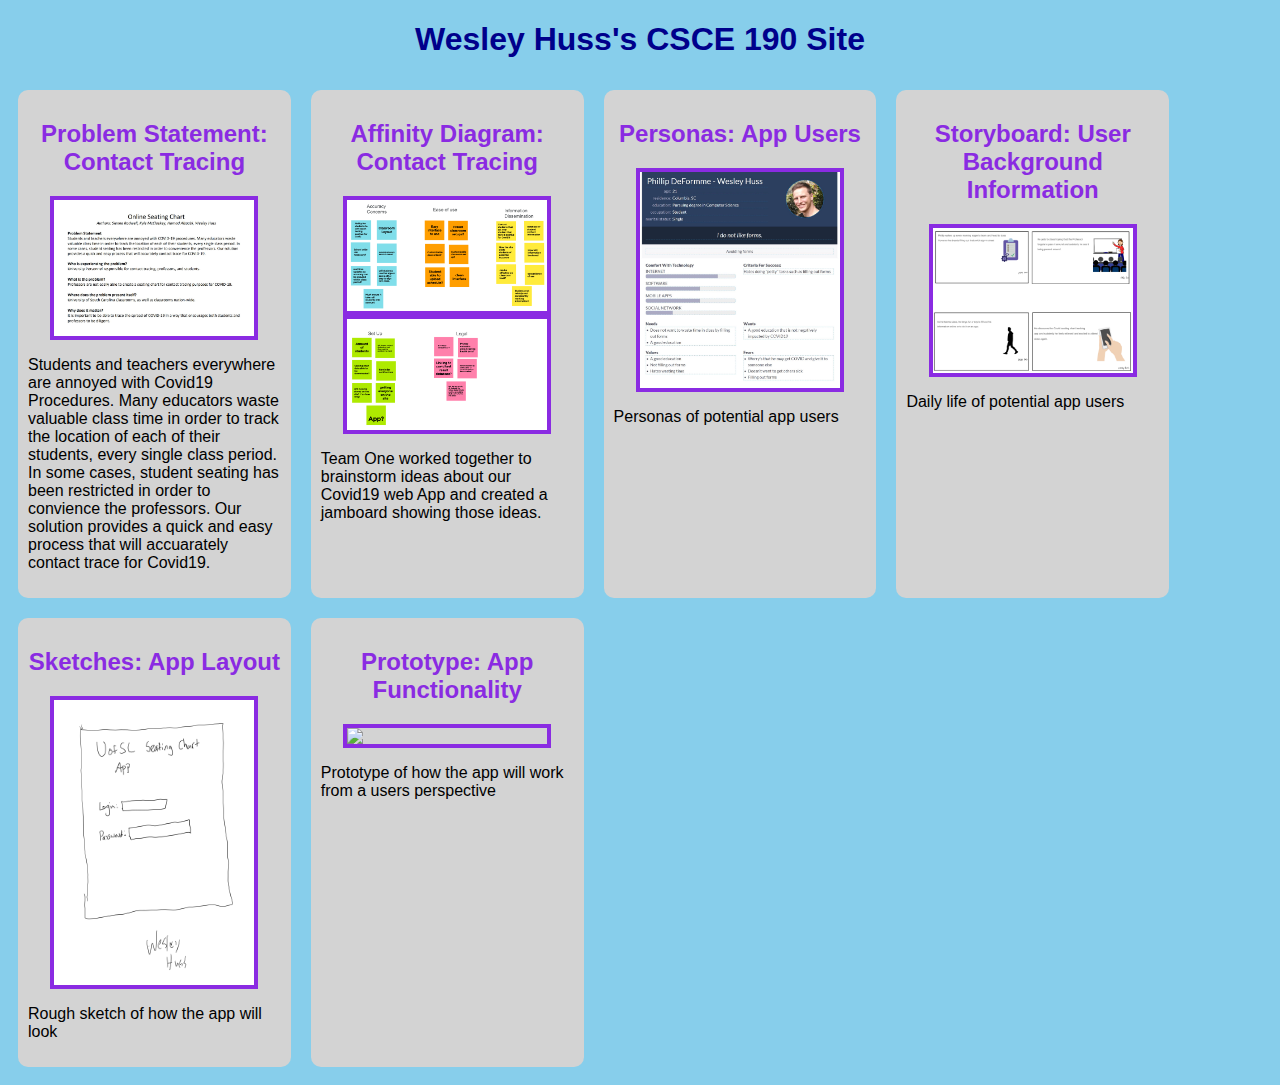
==== index.html @ 74a28aeb "Update Repository" ====
<!DOCTYPE html>
<html>
	<head>
		<title>CSCE 190: Wesley Huss</title>
		<link rel="stylesheet" href="styles.css">
	</head>
	<body>
		<h1>Wesley Huss's CSCE 190 Site</h1>

		<div class="assignments"> 
		<!-- Problem Statement Assignment-->
			<section class="assignment">
				<a href="files/ProblemStatementDocument.pdf">
					<h2> Problem Statement: Contact Tracing</h2>
				<a href="files/ProblemStatementDocument.pdf"> 
					<img src="images/Capture1.png">
				</a>
					
					</a>	
					<p> 
						Students and teachers everywhere are annoyed with Covid19 Procedures.  Many educators waste valuable class time in order to track the location of each of their students, every single class period.  In some cases, student seating has been restricted in order to convience the professors.  Our solution provides a quick and easy process that will accuarately contact trace for Covid19.  
					</p>
			</section>
		</section>

		<!--Affinity Diagram Assignment-->
		<section class="assignment">
			<a href="files/TeamOneJamboard.pdf"><h2> Affinity Diagram: Contact Tracing</h2></a>	
			<a href="files/TeamOneJamboard.pdf"><img src="images/Page1Jamboard.png"><img src="images/Page2Jamboard.png"></a>
				<section class="ass-details">
				
			<p> 
				Team One worked together to brainstorm ideas about our Covid19 web App and created a jamboard showing those ideas.  
			</p>
		</section>
		</section>

		<!--Persona Assignment-->
		<section class="assignment">
			<a href="files/Personas.pdf"><h2> Personas: App Users</h2></a>	
			<a href="files/Personas.pdf"><img src="images/Persona2.png"></a>

			<p> 
				Personas of potential app users  
			</p>
		</section>
		</section>

		<!--StoryBoard Assignment-->
		<section class="assignment">
			<a href="files/Storyboard.pdf"><h2> Storyboard: User Background Information</h2></a>
			<a href="files/Storyboard.pdf"><img src="images/Storyboard.png"></a>
	
			<p> 
				Daily life of potential app users  
			</p>
		</section>
		</section>

		<!--Sketches Assignment-->
		<section class="assignment">
			<a href="files/Sketches.pdf"><h2> Sketches: App Layout</h2></a>	
			<a href="files/Sketches.pdf"><img src="images/sketch.png"></a>

			<p> 
				Rough sketch of how the app will look  
			</p>
		</section>
		</section>

		<!--Prototype Assignment-->
		<section class="assignment">
			<a href="https://www.youtube.com/watch?v=AjwSWgT5Fu4"><h2> Prototype: App Functionality</h2></a>
			<a href="https://www.youtube.com/watch?v=AjwSWgT5Fu4"><img src="images/Prototype.png"></a>
				<section class="ass-details">
	
			<p> 
				Prototype of how the app will work from a users perspective  
			</p>
		</section>
		</section>
	</div>
	</body>
</html>
---- styles.css ----
body {
    background:skyblue;
    font-family:Arial, Helvetica, sans-serif;
}
.assignments {
    display: flex;
    flex-wrap: wrap
}

.assignment {
    width: 20%;
    padding:10px;
    margin:10px;
    padding:20px 10;
    background:lightgray;
    border-radius: 10px;
}

.assignment img {
    width: 200px;
    margin:10px;
    border:4px solid #8A2BE2;
    display: block;
    margin: auto;
}

.assignment img:hover {
    border: 4px solid #FFF;
}

h1 {
    color:darkblue;
    text-align:center;
}
h2 {
    text-align: center;
}

h1:hover {
    color: #FFF;
}
a {
    text-decoration: none;
    color:#8A2BE2;
}
a:hover {
    color: #FFF;
}
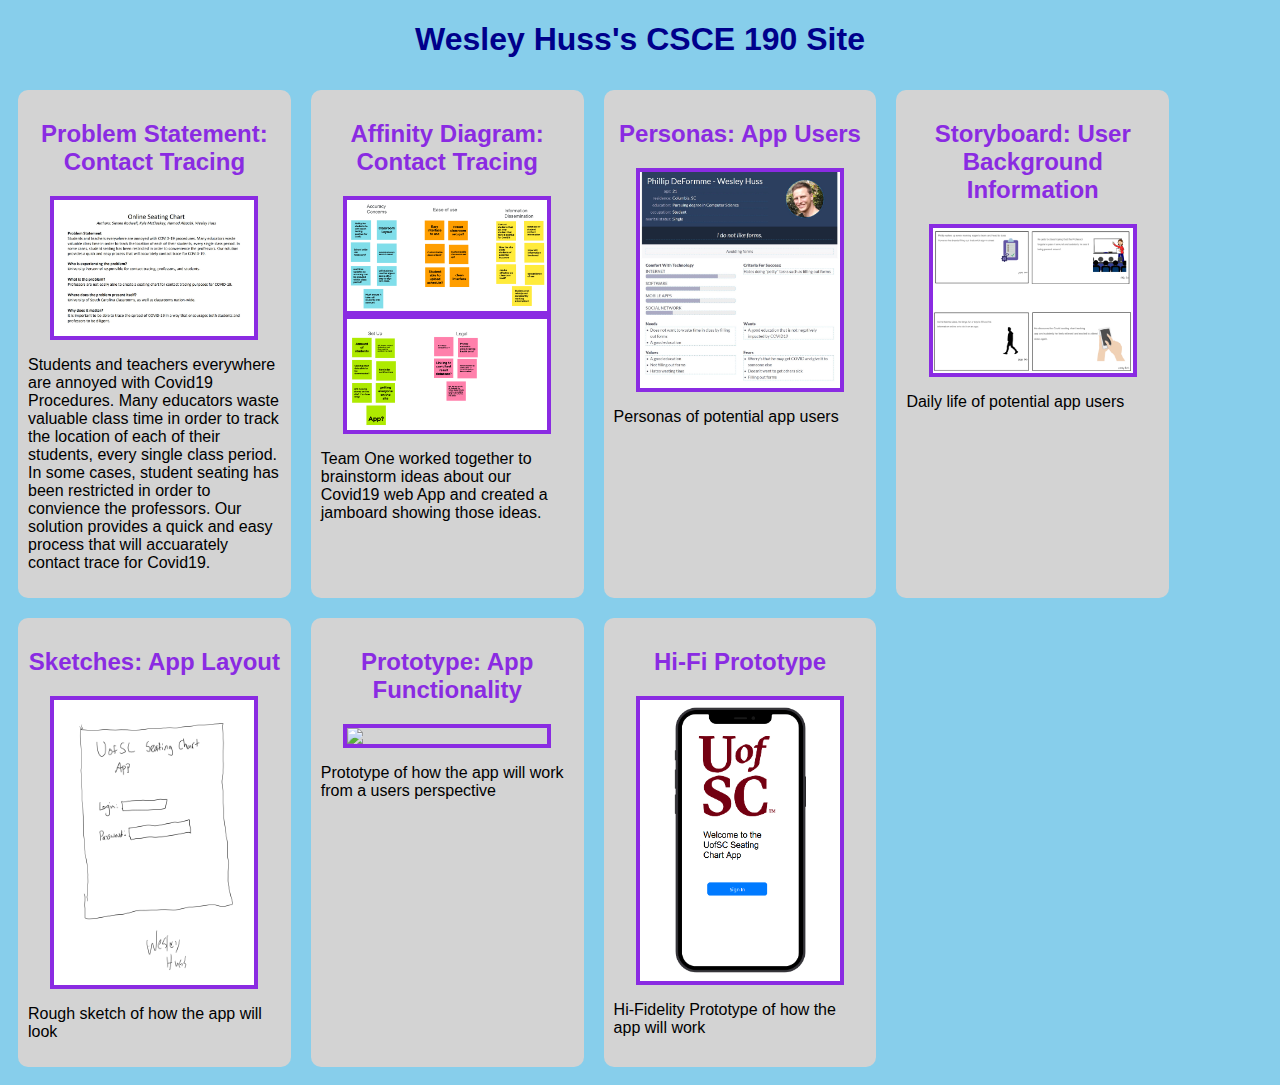
==== commit b572ee19: "Update Repo" ====
--- a/index.html
+++ b/index.html
@@ -79,6 +79,18 @@
 			</p>
 		</section>
 		</section>
+		
+		<!--ProtoIO Assignment-->
+		<section class="assignment">
+			<a href="files/Seating Chart-html/preview.html"><h2> Hi-Fi Prototype</h2></a>
+			<a href="files/Seating Chart-html/preview.html"><img src="images/ProtoIO.PNG"></a>
+				<section class="ass-details">
+	
+			<p> 
+				Hi-Fidelity Prototype of how the app will work  
+			</p>
+		</section>
+		</section>
 	</div>
 	</body>
 </html>
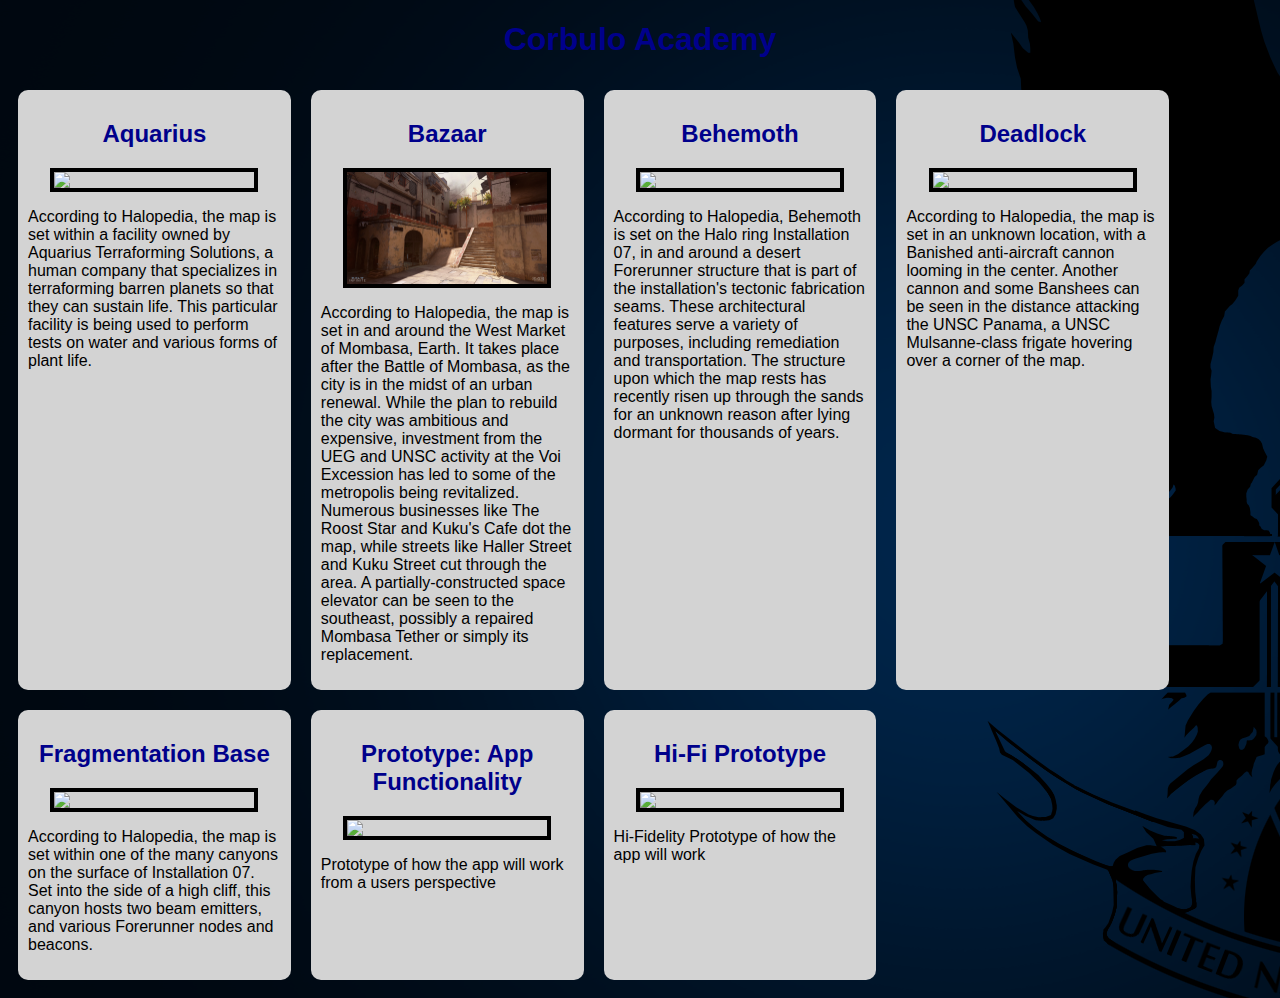
==== commit 1af2b5e8: "Update Repo" ====
--- a/index.html
+++ b/index.html
@@ -1,69 +1,89 @@
 <!DOCTYPE html>
 <html>
 	<head>
-		<title>CSCE 190: Wesley Huss</title>
+		<title>Corbulo Academy</title>
 		<link rel="stylesheet" href="styles.css">
 	</head>
 	<body>
-		<h1>Wesley Huss's CSCE 190 Site</h1>
+		<style>
+			body {
+				background-image: url(images/Background.png);
+				background-repeat: no-repeat;
+				background-attachment: fixed;
+				background-attachment: fixed;
+				background-size: auto;
+	
+			}
+		</style>
+		<h1>Corbulo Academy</h1>
 
 		<div class="assignments"> 
 		<!-- Problem Statement Assignment-->
 			<section class="assignment">
 				<a href="files/ProblemStatementDocument.pdf">
-					<h2> Problem Statement: Contact Tracing</h2>
+					<h2> Aquarius</h2>
 				<a href="files/ProblemStatementDocument.pdf"> 
-					<img src="images/Capture1.png">
+					<img src="images/Aquarius.png">
 				</a>
 					
 					</a>	
 					<p> 
-						Students and teachers everywhere are annoyed with Covid19 Procedures.  Many educators waste valuable class time in order to track the location of each of their students, every single class period.  In some cases, student seating has been restricted in order to convience the professors.  Our solution provides a quick and easy process that will accuarately contact trace for Covid19.  
+						According to Halopedia, the map is set within a facility owned by Aquarius Terraforming Solutions, 
+						a human company that specializes in terraforming barren planets so that they can sustain life. 
+						This particular facility is being used to perform tests on water and various forms of plant life.
 					</p>
 			</section>
 		</section>
 
 		<!--Affinity Diagram Assignment-->
 		<section class="assignment">
-			<a href="files/TeamOneJamboard.pdf"><h2> Affinity Diagram: Contact Tracing</h2></a>	
-			<a href="files/TeamOneJamboard.pdf"><img src="images/Page1Jamboard.png"><img src="images/Page2Jamboard.png"></a>
+			<a href="files/TeamOneJamboard.pdf"><h2> Bazaar</h2></a>	
+			<a href="files/TeamOneJamboard.pdf"><img src="images/Bazaar.png"></a>
 				<section class="ass-details">
 				
 			<p> 
-				Team One worked together to brainstorm ideas about our Covid19 web App and created a jamboard showing those ideas.  
+				According to Halopedia, the map is set in and around the West Market of Mombasa, Earth. It takes place after the Battle of Mombasa, as the city is in the midst of an urban renewal. 
+				While the plan to rebuild the city was ambitious and expensive, investment from the UEG and UNSC activity at the Voi Excession has led to some of the metropolis being revitalized.
+				Numerous businesses like The Roost Star and Kuku's Cafe dot the map, while streets like Haller Street and Kuku Street cut through the area. A partially-constructed space elevator can be seen to the southeast, 
+				possibly a repaired Mombasa Tether or simply its replacement.  
 			</p>
 		</section>
 		</section>
 
 		<!--Persona Assignment-->
 		<section class="assignment">
-			<a href="files/Personas.pdf"><h2> Personas: App Users</h2></a>	
-			<a href="files/Personas.pdf"><img src="images/Persona2.png"></a>
+			<a href="files/Personas.pdf"><h2> Behemoth</h2></a>	
+			<a href="files/Personas.pdf"><img src="images/Behemoth.png"></a>
 
 			<p> 
-				Personas of potential app users  
+				According to Halopedia, Behemoth is set on the Halo ring Installation 07, in and around a desert Forerunner structure that is part of the installation's tectonic fabrication seams. 
+				These architectural features serve a variety of purposes, including remediation and transportation. 
+				The structure upon which the map rests has recently risen up through the sands for an unknown reason after lying dormant for thousands of years.  
 			</p>
 		</section>
 		</section>
 
 		<!--StoryBoard Assignment-->
 		<section class="assignment">
-			<a href="files/Storyboard.pdf"><h2> Storyboard: User Background Information</h2></a>
-			<a href="files/Storyboard.pdf"><img src="images/Storyboard.png"></a>
+			<a href="files/Storyboard.pdf"><h2> Deadlock</h2></a>
+			<a href="files/Storyboard.pdf"><img src="images/Deadlock.png"></a>
 	
 			<p> 
-				Daily life of potential app users  
+				According to Halopedia, the map is set in an unknown location, with a Banished anti-aircraft cannon looming in the center. 
+				Another cannon and some Banshees can be seen in the distance attacking the UNSC Panama, 
+				a UNSC Mulsanne-class frigate hovering over a corner of the map.
 			</p>
 		</section>
 		</section>
 
 		<!--Sketches Assignment-->
 		<section class="assignment">
-			<a href="files/Sketches.pdf"><h2> Sketches: App Layout</h2></a>	
-			<a href="files/Sketches.pdf"><img src="images/sketch.png"></a>
+			<a href="files/Sketches.pdf"><h2> Fragmentation Base</h2></a>	
+			<a href="files/Sketches.pdf"><img src="images/FragmentationBase.png"></a>
 
 			<p> 
-				Rough sketch of how the app will look  
+				According to Halopedia, the map is set within one of the many canyons on the surface of Installation 07. 
+				Set into the side of a high cliff, this canyon hosts two beam emitters, and various Forerunner nodes and beacons.
 			</p>
 		</section>
 		</section>
--- a/styles.css
+++ b/styles.css
@@ -1,5 +1,5 @@
 body {
-    background:skyblue;
+    background:steelblue;
     font-family:Arial, Helvetica, sans-serif;
 }
 .assignments {
@@ -19,7 +19,7 @@
 .assignment img {
     width: 200px;
     margin:10px;
-    border:4px solid #8A2BE2;
+    border:4px solid black;
     display: block;
     margin: auto;
 }
@@ -41,7 +41,7 @@
 }
 a {
     text-decoration: none;
-    color:#8A2BE2;
+    color:darkblue;
 }
 a:hover {
     color: #FFF;
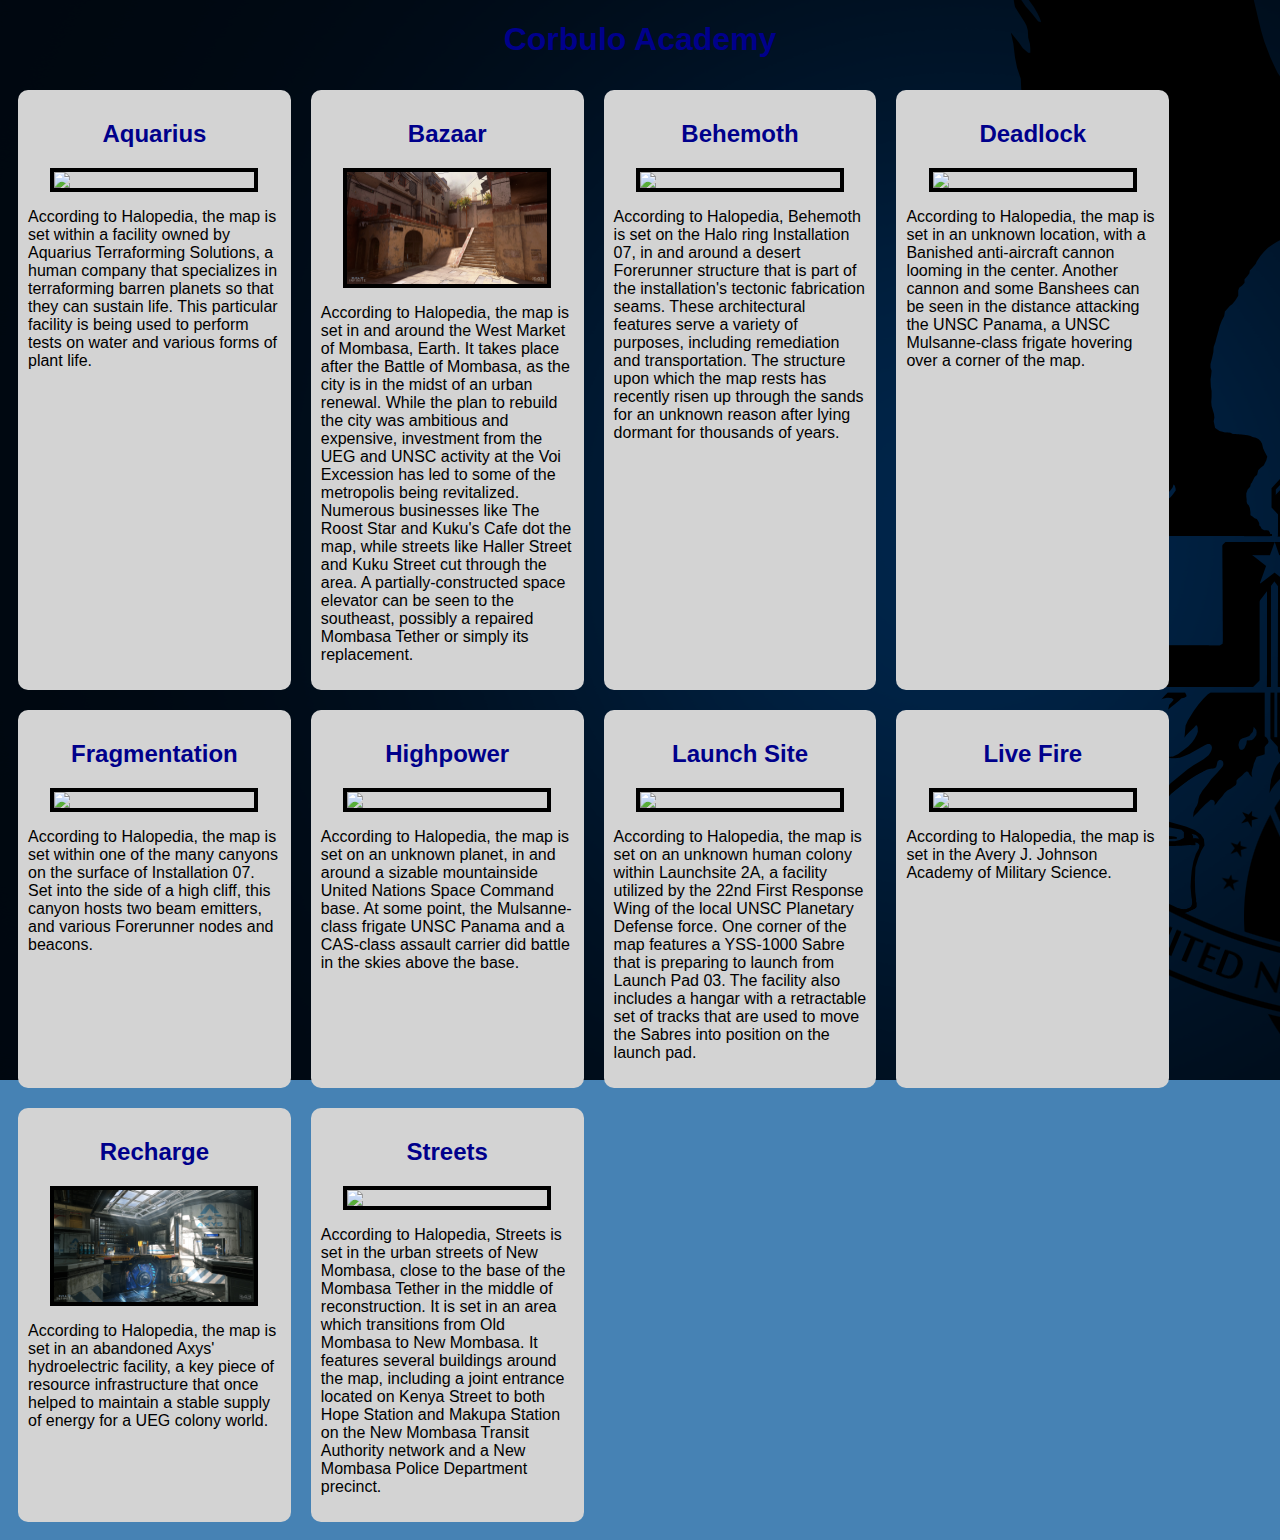
==== commit 5904fadc: "Add files via upload" ====
--- a/index.html
+++ b/index.html
@@ -18,7 +18,7 @@
 		<h1>Corbulo Academy</h1>
 
 		<div class="assignments"> 
-		<!-- Problem Statement Assignment-->
+		<!-- Map 1 -->
 			<section class="assignment">
 				<a href="files/ProblemStatementDocument.pdf">
 					<h2> Aquarius</h2>
@@ -35,7 +35,7 @@
 			</section>
 		</section>
 
-		<!--Affinity Diagram Assignment-->
+		<!--Map 2-->
 		<section class="assignment">
 			<a href="files/TeamOneJamboard.pdf"><h2> Bazaar</h2></a>	
 			<a href="files/TeamOneJamboard.pdf"><img src="images/Bazaar.png"></a>
@@ -50,7 +50,7 @@
 		</section>
 		</section>
 
-		<!--Persona Assignment-->
+		<!--Map 3-->
 		<section class="assignment">
 			<a href="files/Personas.pdf"><h2> Behemoth</h2></a>	
 			<a href="files/Personas.pdf"><img src="images/Behemoth.png"></a>
@@ -63,7 +63,7 @@
 		</section>
 		</section>
 
-		<!--StoryBoard Assignment-->
+		<!--Map 4-->
 		<section class="assignment">
 			<a href="files/Storyboard.pdf"><h2> Deadlock</h2></a>
 			<a href="files/Storyboard.pdf"><img src="images/Deadlock.png"></a>
@@ -76,9 +76,9 @@
 		</section>
 		</section>
 
-		<!--Sketches Assignment-->
+		<!--Map 5-->
 		<section class="assignment">
-			<a href="files/Sketches.pdf"><h2> Fragmentation Base</h2></a>	
+			<a href="files/Sketches.pdf"><h2> Fragmentation</h2></a>	
 			<a href="files/Sketches.pdf"><img src="images/FragmentationBase.png"></a>
 
 			<p> 
@@ -88,29 +88,82 @@
 		</section>
 		</section>
 
-		<!--Prototype Assignment-->
+		<!--Map 6-->
 		<section class="assignment">
-			<a href="https://www.youtube.com/watch?v=AjwSWgT5Fu4"><h2> Prototype: App Functionality</h2></a>
-			<a href="https://www.youtube.com/watch?v=AjwSWgT5Fu4"><img src="images/Prototype.png"></a>
+			<a href="https://www.youtube.com/watch?v=AjwSWgT5Fu4"><h2> Highpower</h2></a>
+			<a href="https://www.youtube.com/watch?v=AjwSWgT5Fu4"><img src="images/HighpowerPit.png"></a>
 				<section class="ass-details">
 	
 			<p> 
-				Prototype of how the app will work from a users perspective  
+				According to Halopedia, the map is set on an unknown planet, in and around a sizable mountainside United Nations Space Command base. 
+				At some point, the Mulsanne-class frigate UNSC Panama and a CAS-class assault carrier did battle in the skies above the base.  
 			</p>
 		</section>
 		</section>
 		
-		<!--ProtoIO Assignment-->
+		<!--Map 7-->
 		<section class="assignment">
-			<a href="files/Seating Chart-html/preview.html"><h2> Hi-Fi Prototype</h2></a>
-			<a href="files/Seating Chart-html/preview.html"><img src="images/ProtoIO.PNG"></a>
+			<a href="files/Seating Chart-html/preview.html"><h2> Launch Site</h2></a>
+			<a href="files/Seating Chart-html/preview.html"><img src="images/LaunchSite.png"></a>
 				<section class="ass-details">
 	
 			<p> 
-				Hi-Fidelity Prototype of how the app will work  
+				According to Halopedia, the map is set on an unknown human colony within Launchsite 2A, a facility utilized by the 22nd First Response Wing of the local UNSC Planetary Defense force. 
+				One corner of the map features a YSS-1000 Sabre that is preparing to launch from Launch Pad 03. 
+				The facility also includes a hangar with a retractable set of tracks that are used to move the Sabres into position on the launch pad.
 			</p>
 		</section>
 		</section>
+
+		<!-- Map 8-->
+		<section class="assignment">
+			<a href="files/ProblemStatementDocument.pdf">
+				<h2> Live Fire</h2>
+			<a href="files/ProblemStatementDocument.pdf"> 
+				<img src="images/Livefire.png">
+			</a>
+				
+				</a>	
+				<p> 
+					According to Halopedia, the map is set in the Avery J. Johnson Academy of Military Science.
+				</p>
+		</section>
+	</section>
+
+	<!--Map 9-->
+	<section class="assignment">
+		<a href="files/ProblemStatementDocument.pdf">
+			<h2> Recharge</h2>
+		<a href="files/ProblemStatementDocument.pdf"> 
+			<img src="images/Recharge.jpg">
+		</a>
+			
+			</a>	
+			<p> 
+				According to Halopedia, the map is set in an abandoned Axys' hydroelectric facility, 
+				a key piece of resource infrastructure that once helped to maintain 
+				a stable supply of energy for a UEG colony world.
+			</p>
+	</section>
+</section>
+
+<!--Map 10-->
+<section class="assignment">
+	<a href="files/ProblemStatementDocument.pdf">
+		<h2> Streets</h2>
+	<a href="files/ProblemStatementDocument.pdf"> 
+		<img src="images/Streets.png">
+	</a>
+		</a>	
+		<p> 
+			According to Halopedia, Streets is set in the urban streets of New Mombasa, close to the base of the Mombasa Tether in the middle of reconstruction. 
+			It is set in an area which transitions from Old Mombasa to New Mombasa. 
+			It features several buildings around the map, including a joint entrance located on Kenya Street to both Hope Station 
+			and Makupa Station on the New Mombasa Transit Authority network and a New Mombasa Police Department precinct.
+		</p>
+</section>
+</section>
+		
 	</div>
 	</body>
 </html>
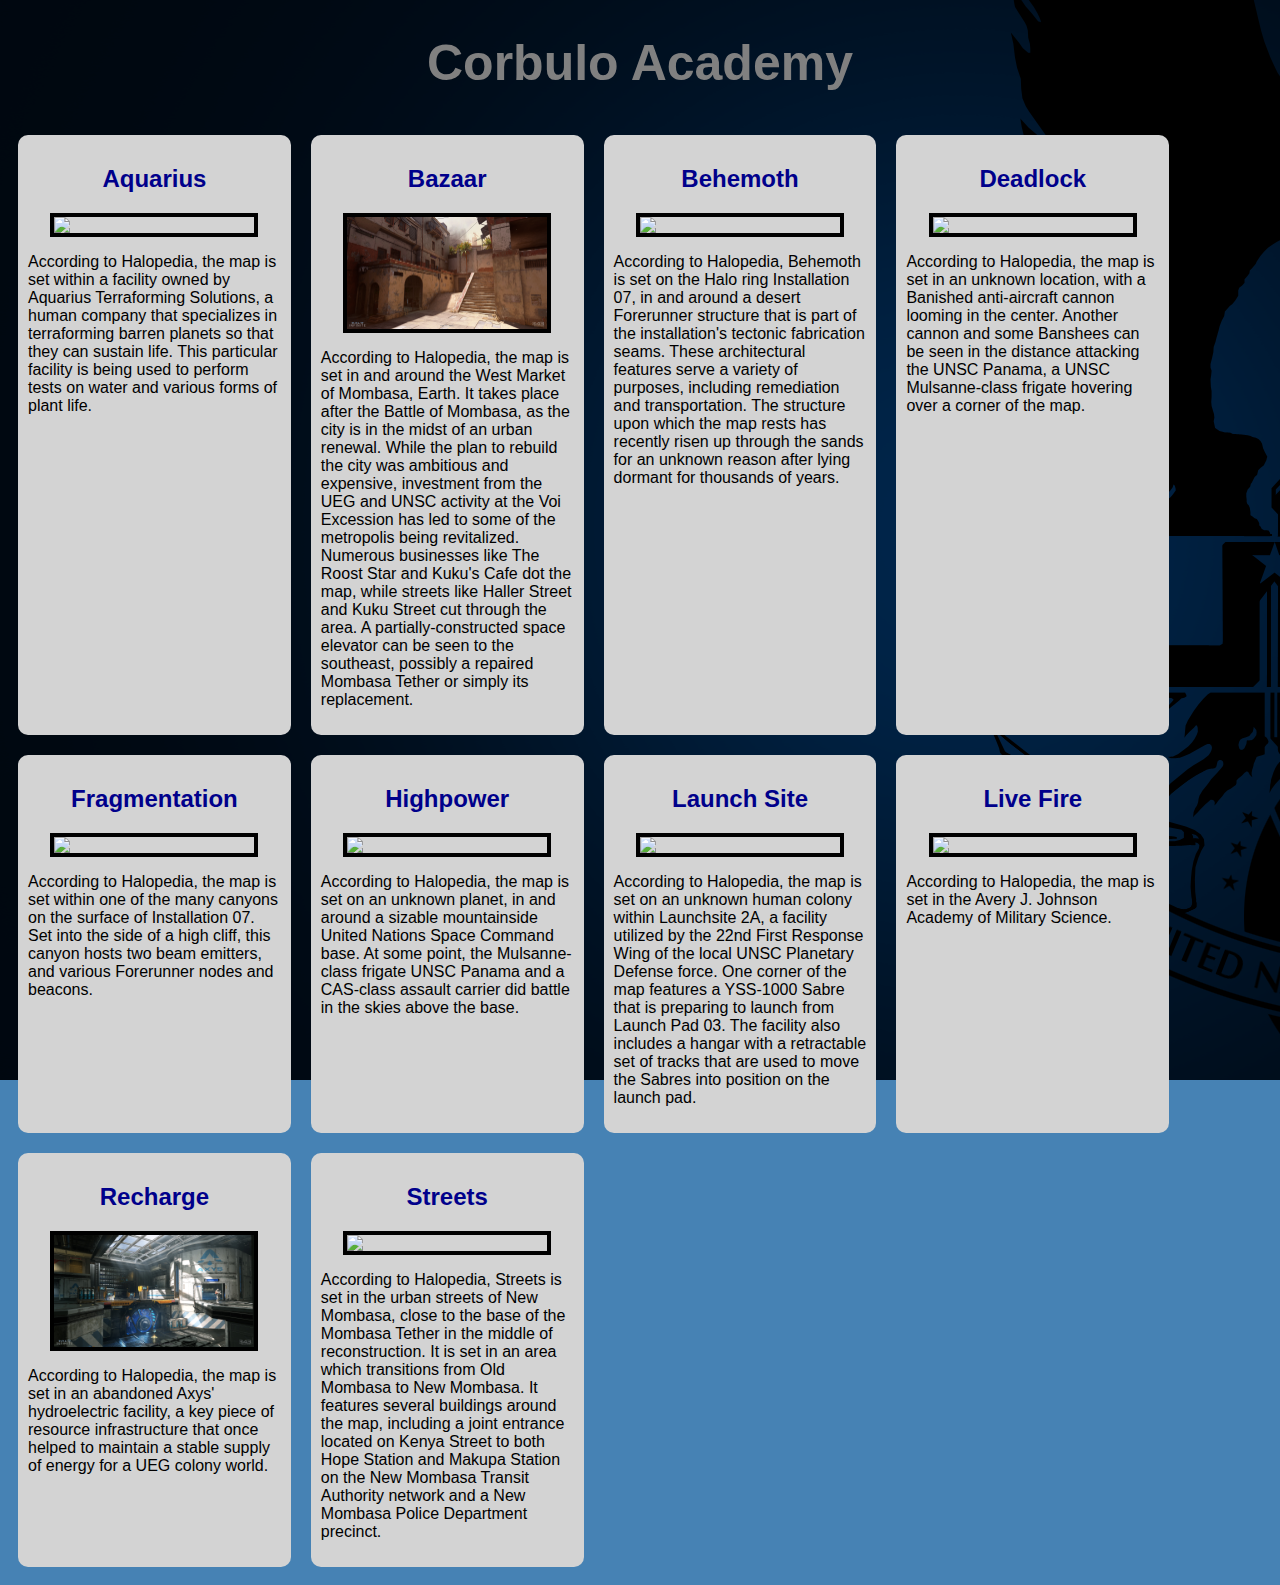
==== commit 46a9f44a: "Update Repo" ====
--- a/index.html
+++ b/index.html
@@ -2,6 +2,7 @@
 <html>
 	<head>
 		<title>Corbulo Academy</title>
+		<link rel="stylesheet" href="https://fonts.googleapis.com/css?family=Audiowide">
 		<link rel="stylesheet" href="styles.css">
 	</head>
 	<body>
@@ -20,9 +21,9 @@
 		<div class="assignments"> 
 		<!-- Map 1 -->
 			<section class="assignment">
-				<a href="files/ProblemStatementDocument.pdf">
+				<a href="files/aquarius.html">
 					<h2> Aquarius</h2>
-				<a href="files/ProblemStatementDocument.pdf"> 
+				<a href="files/aquarius.html"> 
 					<img src="images/Aquarius.png">
 				</a>
 					
@@ -37,8 +38,8 @@
 
 		<!--Map 2-->
 		<section class="assignment">
-			<a href="files/TeamOneJamboard.pdf"><h2> Bazaar</h2></a>	
-			<a href="files/TeamOneJamboard.pdf"><img src="images/Bazaar.png"></a>
+			<a href="files/bazaar.html"><h2> Bazaar</h2></a>	
+			<a href="files/bazaar.html"><img src="images/Bazaar.png"></a>
 				<section class="ass-details">
 				
 			<p> 
@@ -52,8 +53,8 @@
 
 		<!--Map 3-->
 		<section class="assignment">
-			<a href="files/Personas.pdf"><h2> Behemoth</h2></a>	
-			<a href="files/Personas.pdf"><img src="images/Behemoth.png"></a>
+			<a href="files/behemoth.html"><h2> Behemoth</h2></a>	
+			<a href="files/behemoth.html"><img src="images/Behemoth.png"></a>
 
 			<p> 
 				According to Halopedia, Behemoth is set on the Halo ring Installation 07, in and around a desert Forerunner structure that is part of the installation's tectonic fabrication seams. 
@@ -65,8 +66,8 @@
 
 		<!--Map 4-->
 		<section class="assignment">
-			<a href="files/Storyboard.pdf"><h2> Deadlock</h2></a>
-			<a href="files/Storyboard.pdf"><img src="images/Deadlock.png"></a>
+			<a href="files/deadlock.html"><h2> Deadlock</h2></a>
+			<a href="files/deadlock.html"><img src="images/Deadlock.png"></a>
 	
 			<p> 
 				According to Halopedia, the map is set in an unknown location, with a Banished anti-aircraft cannon looming in the center. 
@@ -78,8 +79,8 @@
 
 		<!--Map 5-->
 		<section class="assignment">
-			<a href="files/Sketches.pdf"><h2> Fragmentation</h2></a>	
-			<a href="files/Sketches.pdf"><img src="images/FragmentationBase.png"></a>
+			<a href="files/fragmentation.html"><h2> Fragmentation</h2></a>	
+			<a href="files/fragmentation.html"><img src="images/FragmentationBase.png"></a>
 
 			<p> 
 				According to Halopedia, the map is set within one of the many canyons on the surface of Installation 07. 
@@ -90,8 +91,8 @@
 
 		<!--Map 6-->
 		<section class="assignment">
-			<a href="https://www.youtube.com/watch?v=AjwSWgT5Fu4"><h2> Highpower</h2></a>
-			<a href="https://www.youtube.com/watch?v=AjwSWgT5Fu4"><img src="images/HighpowerPit.png"></a>
+			<a href="files/highpower.html"><h2> Highpower</h2></a>
+			<a href="files/highpower.html"><img src="images/HighpowerPit.png"></a>
 				<section class="ass-details">
 	
 			<p> 
@@ -103,8 +104,8 @@
 		
 		<!--Map 7-->
 		<section class="assignment">
-			<a href="files/Seating Chart-html/preview.html"><h2> Launch Site</h2></a>
-			<a href="files/Seating Chart-html/preview.html"><img src="images/LaunchSite.png"></a>
+			<a href="files/launchsite.html"><h2> Launch Site</h2></a>
+			<a href="files/launchsite.html"><img src="images/LaunchSite.png"></a>
 				<section class="ass-details">
 	
 			<p> 
@@ -117,9 +118,9 @@
 
 		<!-- Map 8-->
 		<section class="assignment">
-			<a href="files/ProblemStatementDocument.pdf">
+			<a href="files/livefire.html">
 				<h2> Live Fire</h2>
-			<a href="files/ProblemStatementDocument.pdf"> 
+			<a href="files/livefire.html"> 
 				<img src="images/Livefire.png">
 			</a>
 				
@@ -132,9 +133,9 @@
 
 	<!--Map 9-->
 	<section class="assignment">
-		<a href="files/ProblemStatementDocument.pdf">
+		<a href="files/recharge.html">
 			<h2> Recharge</h2>
-		<a href="files/ProblemStatementDocument.pdf"> 
+		<a href="files/recharge.html"> 
 			<img src="images/Recharge.jpg">
 		</a>
 			
@@ -149,9 +150,9 @@
 
 <!--Map 10-->
 <section class="assignment">
-	<a href="files/ProblemStatementDocument.pdf">
+	<a href="files/streets.html">
 		<h2> Streets</h2>
-	<a href="files/ProblemStatementDocument.pdf"> 
+	<a href="files/streets.html"> 
 		<img src="images/Streets.png">
 	</a>
 		</a>	
--- a/styles.css
+++ b/styles.css
@@ -29,8 +29,10 @@
 }
 
 h1 {
-    color:darkblue;
+    color:gray;
     text-align:center;
+    font-size: 50px;
+
 }
 h2 {
     text-align: center;
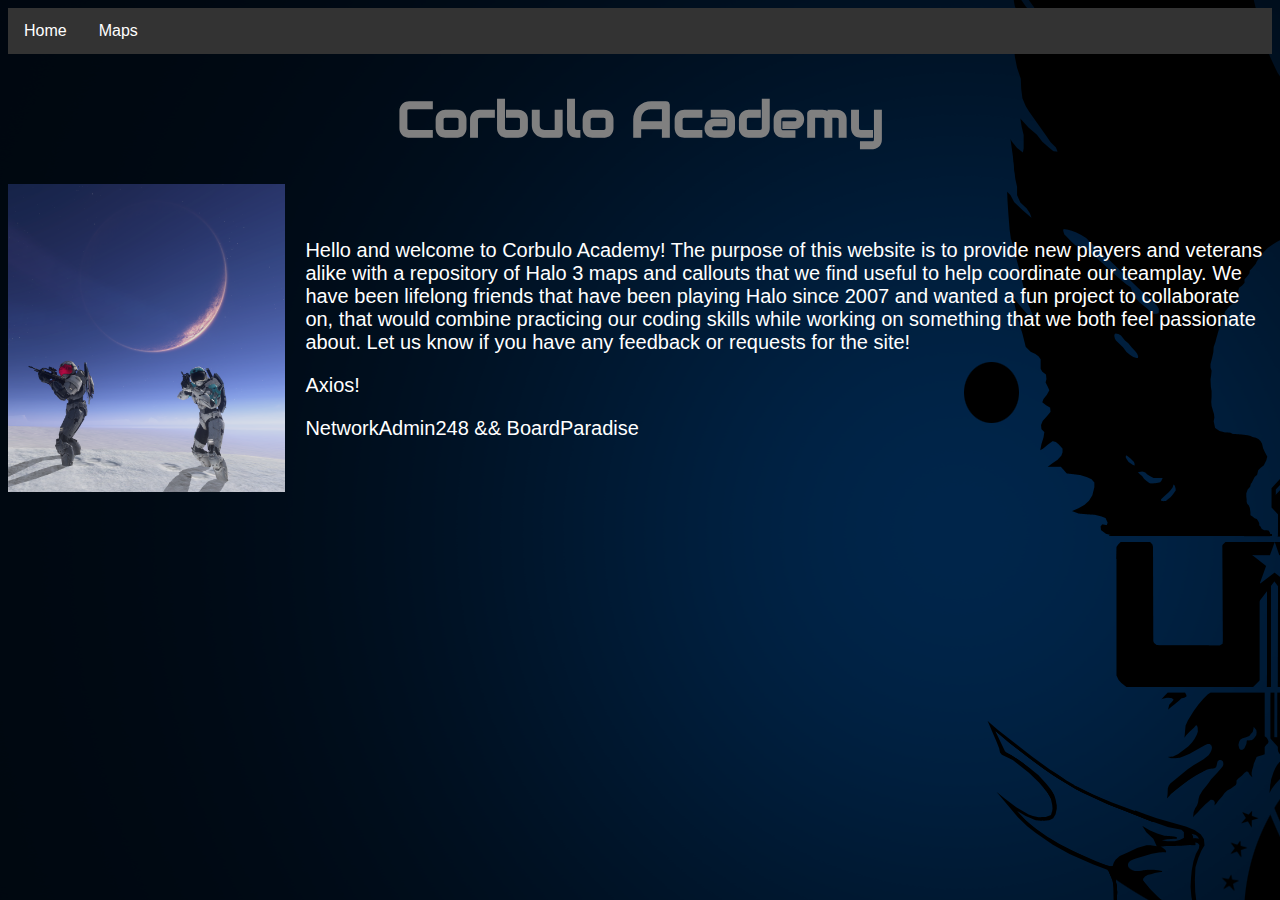
==== commit c38ede51: "Update Repo" ====
--- a/index.html
+++ b/index.html
@@ -1,170 +1,71 @@
 <!DOCTYPE html>
 <html>
-	<head>
-		<title>Corbulo Academy</title>
-		<link rel="stylesheet" href="https://fonts.googleapis.com/css?family=Audiowide">
-		<link rel="stylesheet" href="styles.css">
-	</head>
-	<body>
-		<style>
-			body {
-				background-image: url(images/Background.png);
-				background-repeat: no-repeat;
-				background-attachment: fixed;
-				background-attachment: fixed;
-				background-size: auto;
-	
-			}
-		</style>
+
+<head>
+	<link rel="stylesheet" href="https://fonts.googleapis.com/css?family=Audiowide">
+	<link rel="stylesheet" href="styles.css">
+	<meta charset="utf-8">
+	<title>Halo Map Data</title>
+</head>
+
+<body>
+
+	<div class="navbar">
+		<a href="index.html">Home</a>
+		<div class="dropdown">
+			<button class="dropbtn">Maps     
+				<i class="fa fa-caret-down"></i>
+			</button>
+			<div class="dropdown-content">
+				<a href="files/maps.html">All Maps</a>
+				<a href="files/aquarius.html">Aquarius</a>
+				<a href="files/bazaar.html">Bazaar</a>
+				<a href="files/behemoth.html">Behemoth</a>
+				<a href="files/deadlock.html">Deadlock</a>
+				<a href="files/fragmentation.html">Fragmentation</a>
+				<a href="files/highpower.html">Highpower</a>
+				<a href="files/launchsite.html">Launch Site</a>
+				<a href="files/livefire.html">Live Fire</a>
+				<a href="files/recharge.html">Recharge</a>
+				<a href="files/streets.html">Streets</a>
+
+				<a href="#">Link 3</a>
+			</div>
+		</div>
+	</div>
+
+	<style>
+		body {
+			background-image: url(images/Background.png);
+			background-repeat: no-repeat;
+			background-attachment: fixed;
+			background-attachment: fixed;
+			background-size: auto;
+
+		}
+	</style>
+
+	<div class="title">
 		<h1>Corbulo Academy</h1>
+	</div>
+	<div class="container">
+		<div class="image">
+			<img src="images/Bros.png">
+		</div>
+		<div class="text">
+			<p> Hello and welcome to Corbulo Academy! The purpose of this website
+				is to provide new players and veterans alike with a repository of
+				Halo 3 maps and callouts that we find useful to help coordinate
+				our teamplay.
+				We have been lifelong friends that have been playing Halo since
+				2007 and wanted a fun project to collaborate on, that would
+				combine practicing our coding skills while working on
+				something that we both feel passionate about. Let us know if you
+				have any feedback or requests for the site! </p>
+			<p>Axios! </p>
+			<p> NetworkAdmin248 && BoardParadise </p>
+		</div>
+	</div>
+</body>
 
-		<div class="assignments"> 
-		<!-- Map 1 -->
-			<section class="assignment">
-				<a href="files/aquarius.html">
-					<h2> Aquarius</h2>
-				<a href="files/aquarius.html"> 
-					<img src="images/Aquarius.png">
-				</a>
-					
-					</a>	
-					<p> 
-						According to Halopedia, the map is set within a facility owned by Aquarius Terraforming Solutions, 
-						a human company that specializes in terraforming barren planets so that they can sustain life. 
-						This particular facility is being used to perform tests on water and various forms of plant life.
-					</p>
-			</section>
-		</section>
-
-		<!--Map 2-->
-		<section class="assignment">
-			<a href="files/bazaar.html"><h2> Bazaar</h2></a>	
-			<a href="files/bazaar.html"><img src="images/Bazaar.png"></a>
-				<section class="ass-details">
-				
-			<p> 
-				According to Halopedia, the map is set in and around the West Market of Mombasa, Earth. It takes place after the Battle of Mombasa, as the city is in the midst of an urban renewal. 
-				While the plan to rebuild the city was ambitious and expensive, investment from the UEG and UNSC activity at the Voi Excession has led to some of the metropolis being revitalized.
-				Numerous businesses like The Roost Star and Kuku's Cafe dot the map, while streets like Haller Street and Kuku Street cut through the area. A partially-constructed space elevator can be seen to the southeast, 
-				possibly a repaired Mombasa Tether or simply its replacement.  
-			</p>
-		</section>
-		</section>
-
-		<!--Map 3-->
-		<section class="assignment">
-			<a href="files/behemoth.html"><h2> Behemoth</h2></a>	
-			<a href="files/behemoth.html"><img src="images/Behemoth.png"></a>
-
-			<p> 
-				According to Halopedia, Behemoth is set on the Halo ring Installation 07, in and around a desert Forerunner structure that is part of the installation's tectonic fabrication seams. 
-				These architectural features serve a variety of purposes, including remediation and transportation. 
-				The structure upon which the map rests has recently risen up through the sands for an unknown reason after lying dormant for thousands of years.  
-			</p>
-		</section>
-		</section>
-
-		<!--Map 4-->
-		<section class="assignment">
-			<a href="files/deadlock.html"><h2> Deadlock</h2></a>
-			<a href="files/deadlock.html"><img src="images/Deadlock.png"></a>
-	
-			<p> 
-				According to Halopedia, the map is set in an unknown location, with a Banished anti-aircraft cannon looming in the center. 
-				Another cannon and some Banshees can be seen in the distance attacking the UNSC Panama, 
-				a UNSC Mulsanne-class frigate hovering over a corner of the map.
-			</p>
-		</section>
-		</section>
-
-		<!--Map 5-->
-		<section class="assignment">
-			<a href="files/fragmentation.html"><h2> Fragmentation</h2></a>	
-			<a href="files/fragmentation.html"><img src="images/FragmentationBase.png"></a>
-
-			<p> 
-				According to Halopedia, the map is set within one of the many canyons on the surface of Installation 07. 
-				Set into the side of a high cliff, this canyon hosts two beam emitters, and various Forerunner nodes and beacons.
-			</p>
-		</section>
-		</section>
-
-		<!--Map 6-->
-		<section class="assignment">
-			<a href="files/highpower.html"><h2> Highpower</h2></a>
-			<a href="files/highpower.html"><img src="images/HighpowerPit.png"></a>
-				<section class="ass-details">
-	
-			<p> 
-				According to Halopedia, the map is set on an unknown planet, in and around a sizable mountainside United Nations Space Command base. 
-				At some point, the Mulsanne-class frigate UNSC Panama and a CAS-class assault carrier did battle in the skies above the base.  
-			</p>
-		</section>
-		</section>
-		
-		<!--Map 7-->
-		<section class="assignment">
-			<a href="files/launchsite.html"><h2> Launch Site</h2></a>
-			<a href="files/launchsite.html"><img src="images/LaunchSite.png"></a>
-				<section class="ass-details">
-	
-			<p> 
-				According to Halopedia, the map is set on an unknown human colony within Launchsite 2A, a facility utilized by the 22nd First Response Wing of the local UNSC Planetary Defense force. 
-				One corner of the map features a YSS-1000 Sabre that is preparing to launch from Launch Pad 03. 
-				The facility also includes a hangar with a retractable set of tracks that are used to move the Sabres into position on the launch pad.
-			</p>
-		</section>
-		</section>
-
-		<!-- Map 8-->
-		<section class="assignment">
-			<a href="files/livefire.html">
-				<h2> Live Fire</h2>
-			<a href="files/livefire.html"> 
-				<img src="images/Livefire.png">
-			</a>
-				
-				</a>	
-				<p> 
-					According to Halopedia, the map is set in the Avery J. Johnson Academy of Military Science.
-				</p>
-		</section>
-	</section>
-
-	<!--Map 9-->
-	<section class="assignment">
-		<a href="files/recharge.html">
-			<h2> Recharge</h2>
-		<a href="files/recharge.html"> 
-			<img src="images/Recharge.jpg">
-		</a>
-			
-			</a>	
-			<p> 
-				According to Halopedia, the map is set in an abandoned Axys' hydroelectric facility, 
-				a key piece of resource infrastructure that once helped to maintain 
-				a stable supply of energy for a UEG colony world.
-			</p>
-	</section>
-</section>
-
-<!--Map 10-->
-<section class="assignment">
-	<a href="files/streets.html">
-		<h2> Streets</h2>
-	<a href="files/streets.html"> 
-		<img src="images/Streets.png">
-	</a>
-		</a>	
-		<p> 
-			According to Halopedia, Streets is set in the urban streets of New Mombasa, close to the base of the Mombasa Tether in the middle of reconstruction. 
-			It is set in an area which transitions from Old Mombasa to New Mombasa. 
-			It features several buildings around the map, including a joint entrance located on Kenya Street to both Hope Station 
-			and Makupa Station on the New Mombasa Transit Authority network and a New Mombasa Police Department precinct.
-		</p>
-</section>
-</section>
-		
-	</div>
-	</body>
 </html>
--- a/styles.css
+++ b/styles.css
@@ -47,4 +47,111 @@
 }
 a:hover {
     color: #FFF;
+}
+body {
+	background-color: lightsteelblue;
+}
+.title {
+	color: rgb(255, 255, 255);
+	text-align: center;
+	font-size: 300%;
+	font-family: "Audiowide", sans-serif;
+
+
+}
+
+/* Navbar container */
+.navbar {
+	overflow: hidden;
+	background-color: #333;
+	font-family: Arial;
+  }
+  
+  /* Links inside the navbar */
+  .navbar a {
+	float: left;
+	font-size: 16px;
+	color: white;
+	text-align: center;
+	padding: 14px 16px;
+	text-decoration: none;
+  }
+  
+  /* The dropdown container */
+  .dropdown {
+	float: left;
+	overflow: hidden;
+  }
+  
+  /* Dropdown button */
+  .dropdown .dropbtn {
+	font-size: 16px;
+	border: none;
+	outline: none;
+	color: white;
+	padding: 14px 16px;
+	background-color: inherit;
+	font-family: inherit; /* Important for vertical align on mobile phones */
+	margin: 0; /* Important for vertical align on mobile phones */
+  }
+  
+  /* Add a red background color to navbar links on hover */
+  .navbar a:hover, .dropdown:hover .dropbtn {
+	background-color: red;
+  }
+  
+  /* Dropdown content (hidden by default) */
+  .dropdown-content {
+	display: none;
+	position: absolute;
+	background-color: #f9f9f9;
+	min-width: 160px;
+	box-shadow: 0px 8px 16px 0px rgba(0,0,0,0.2);
+	z-index: 1;
+  }
+  
+  /* Links inside the dropdown */
+  .dropdown-content a {
+	float: none;
+	color: black;
+	padding: 12px 16px;
+	text-decoration: none;
+	display: block;
+	text-align: left;
+  }
+  
+  /* Add a grey background color to dropdown links on hover */
+  .dropdown-content a:hover {
+	background-color: #ddd;
+  }
+  
+  /* Show the dropdown menu on hover */
+  .dropdown:hover .dropdown-content {
+	display: block;
+  }
+
+.container {
+	display: flex;
+	align-items: center;
+	justify-content: center;
+}
+
+img {
+	max-width: 100%;
+}
+.image {
+	flex-basis: 100%;
+}
+.imageMaps {
+	flex-basis: 30%;
+}
+.text {
+	color: white;
+	font-size: 20px;
+	padding-left: 20px;
+}
+.mapsText {
+	color: white;
+	font-size: 30px;
+	padding-left: 20px;
 }